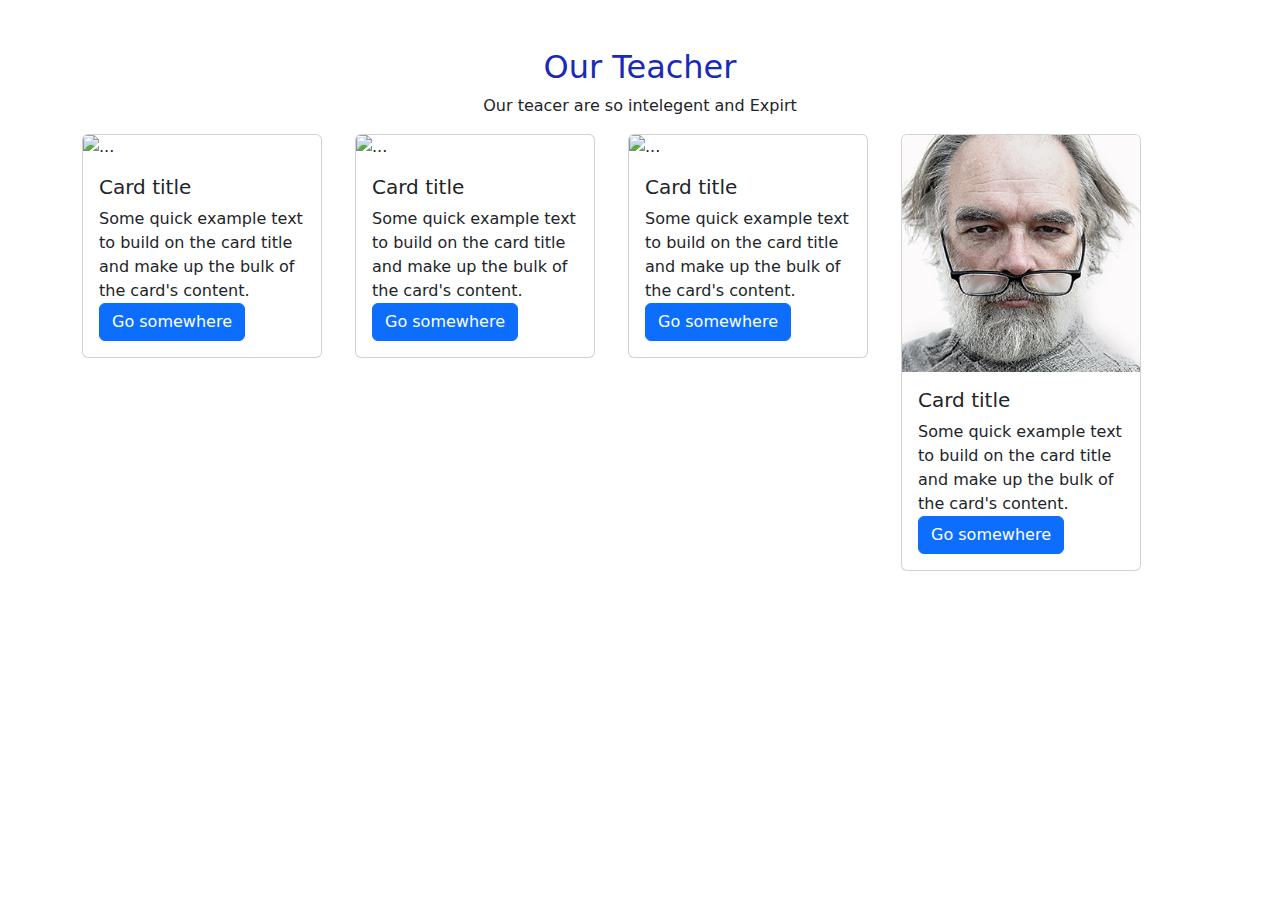
==== teacher.html @ 5384f70e "Add files via upload" ====
<!DOCTYPE html>
<html lang="en">
<head>
    <meta charset="UTF-8">
    <meta name="viewport" content="width=device-width, initial-scale=1.0">
    <title>Hadfmand</title>
    <link rel="stylesheet" href="	https://cdn.jsdelivr.net/npm/bootstrap@5.3.3/dist/css/bootstrap.min.css">
    <script src="https://cdn.jsdelivr.net/npm/bootstrap@5.3.3/dist/js/bootstrap.bundle.min.js"></script>
</head>
<body>
    <!-- Our Teacher Start -->
    <section class="teacher my-5 ">
        <div class="container">
  
          <h2 class="text-center" style="color: rgb(25, 41, 186);">Our Teacher</h2>
  
          <p class="text-center" id="teacher-p">Our teacer are so intelegent and Expirt</p>
  
          <div class="row container ">
  
            <div class="col-lg-3 col-md-6 col-12 m-0 px-0 cards">
              <div class="card mb-3" style="width: 15rem;">
                <img src="images/teache-1.jpg" class="card-img-top" alt="...">
                <div class="card-body">
                  <h5 class="card-title">Card title</h5>
                  <p class="card-text m-0">Some quick example text to build on the card title and make up the bulk of the card's content.</p>
                  <a href="#" class="btn btn-primary">Go somewhere</a>
                </div>
              </div>
            </div>
    
            <div class="col-lg-3 col-md-6 col-12 m-0 px-0 cards">
              <div class="card mb-3"  style="width: 15rem;">
                <img src="images/teacher-2.png" class="card-img-top" alt="...">
                <div class="card-body">
                  <h5 class="card-title">Card title</h5>
                  <p class="card-text m-0">Some quick example text to build on the card title and make up the bulk of the card's content.</p>
                  <a href="#" class="btn btn-primary">Go somewhere</a>
                </div>
              </div>
            </div>
    
            <div class="col-lg-3 col-md-6 col-12 m-0 px-0 cards">
              <div class="card mb-3" style="width: 15rem;">
                <img src="images/teacher-3.jfif" class="card-img-top" alt="...">
                <div class="card-body">
                  <h5 class="card-title">Card title</h5>
                  <p class="card-text m-0">Some quick example text to build on the card title and make up the bulk of the card's content.</p>
                  <a href="#" class="btn btn-primary">Go somewhere</a>
                </div>
              </div>
            </div>
    
            <div class="col-lg-3 col-md-6 col-12 m-0 px-0 cards">
              <div class="card mb-3" style="width: 15rem;">
                <img src="images/teacher-4.jpg" class="card-img-top" alt="...">
                <div class="card-body">
                  <h5 class="card-title">Card title</h5>
                  <p class="card-text m-0">Some quick example text to build on the card title and make up the bulk of the card's content.</p>
                  <a href="#" class="btn btn-primary">Go somewhere</a>
                </div>
              </div>
            </div>
  
          </div>
        </div>
      </section>
        <!-- Our Teacher End -->
</body>
</html>
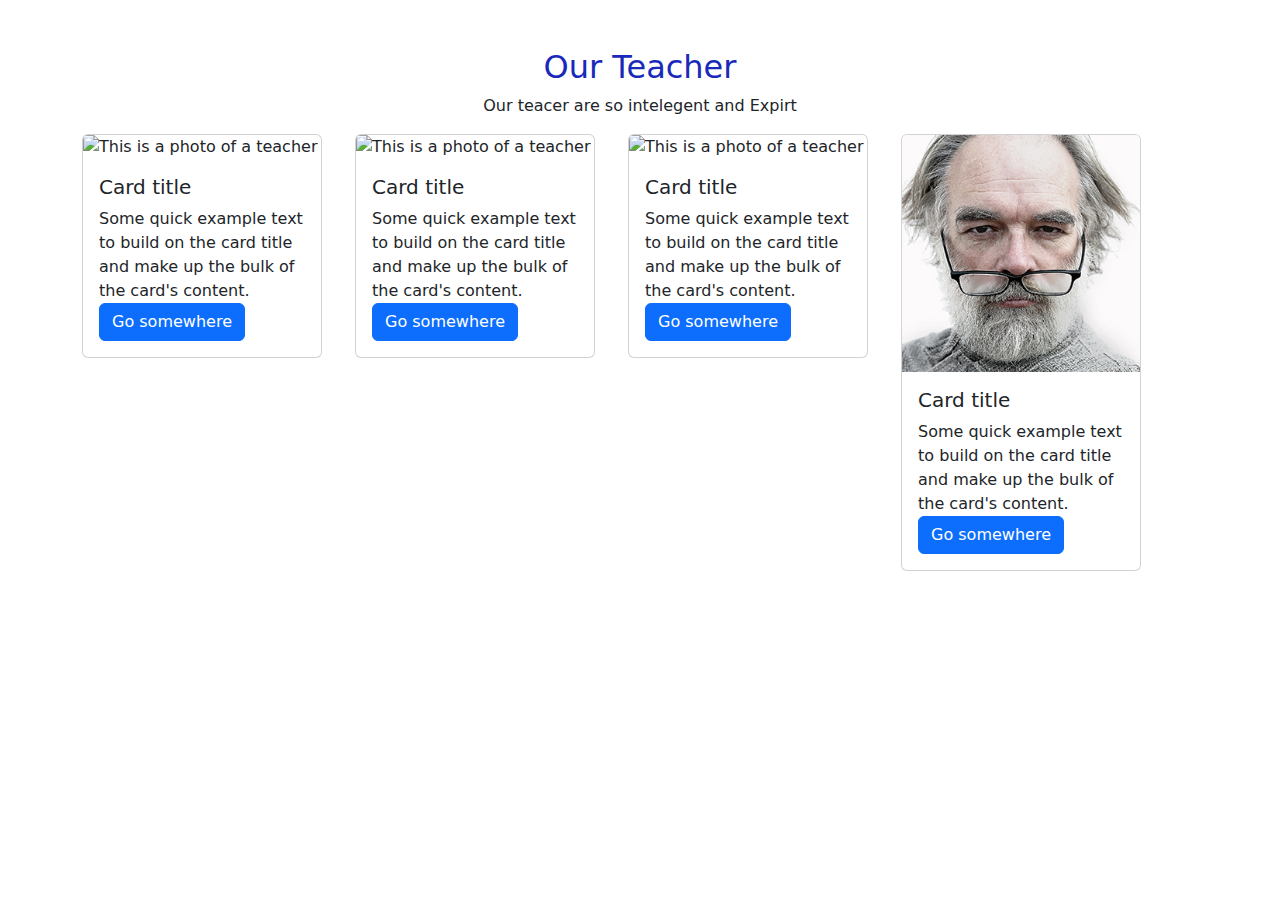
==== commit cc6bcbdb: "Update teacher.html" ====
--- a/teacher.html
+++ b/teacher.html
@@ -20,7 +20,7 @@
   
             <div class="col-lg-3 col-md-6 col-12 m-0 px-0 cards">
               <div class="card mb-3" style="width: 15rem;">
-                <img src="images/teache-1.jpg" class="card-img-top" alt="...">
+                <img src="images/teache-1.jpg" class="card-img-top" alt="This is a photo of a teacher">
                 <div class="card-body">
                   <h5 class="card-title">Card title</h5>
                   <p class="card-text m-0">Some quick example text to build on the card title and make up the bulk of the card's content.</p>
@@ -31,7 +31,7 @@
     
             <div class="col-lg-3 col-md-6 col-12 m-0 px-0 cards">
               <div class="card mb-3"  style="width: 15rem;">
-                <img src="images/teacher-2.png" class="card-img-top" alt="...">
+                <img src="images/teacher-2.png" class="card-img-top" alt="This is a photo of a teacher">
                 <div class="card-body">
                   <h5 class="card-title">Card title</h5>
                   <p class="card-text m-0">Some quick example text to build on the card title and make up the bulk of the card's content.</p>
@@ -42,7 +42,7 @@
     
             <div class="col-lg-3 col-md-6 col-12 m-0 px-0 cards">
               <div class="card mb-3" style="width: 15rem;">
-                <img src="images/teacher-3.jfif" class="card-img-top" alt="...">
+                <img src="images/teacher-3.jfif" class="card-img-top" alt="This is a photo of a teacher">
                 <div class="card-body">
                   <h5 class="card-title">Card title</h5>
                   <p class="card-text m-0">Some quick example text to build on the card title and make up the bulk of the card's content.</p>
@@ -53,7 +53,7 @@
     
             <div class="col-lg-3 col-md-6 col-12 m-0 px-0 cards">
               <div class="card mb-3" style="width: 15rem;">
-                <img src="images/teacher-4.jpg" class="card-img-top" alt="...">
+                <img src="images/teacher-4.jpg" class="card-img-top" alt="This is a photo of a teacher">
                 <div class="card-body">
                   <h5 class="card-title">Card title</h5>
                   <p class="card-text m-0">Some quick example text to build on the card title and make up the bulk of the card's content.</p>
@@ -67,4 +67,4 @@
       </section>
         <!-- Our Teacher End -->
 </body>
-</html>+</html>
